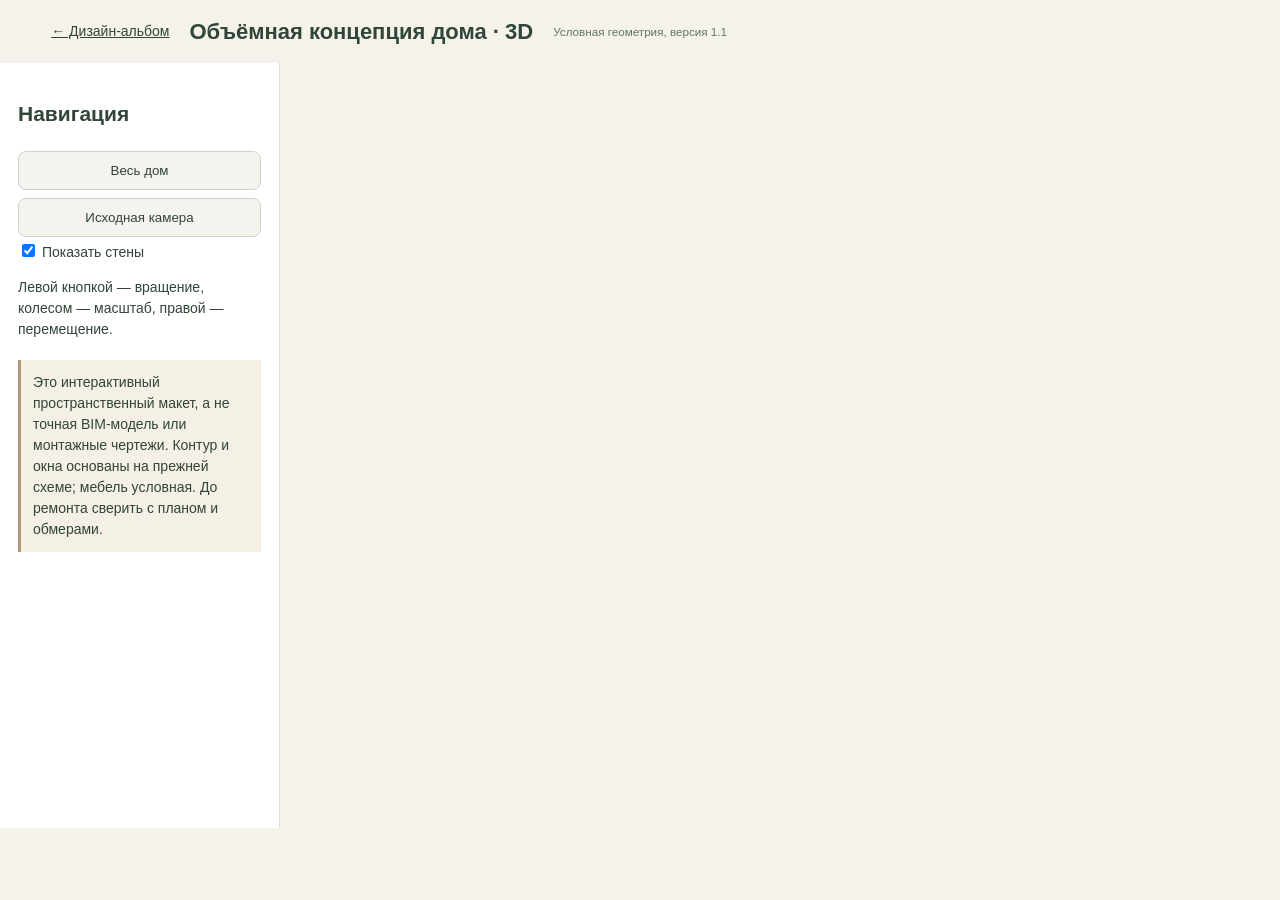
==== projects/ksyusha-ruslan/3d.html @ b3099843 "feat: introduce interactive conceptual 3D walkthrough" ====
<!doctype html><html lang="ru"><head><meta charset="utf-8"><meta name="viewport" content="width=device-width,initial-scale=1"><title>3D-макет · Ксюша и Руслан</title><style>body{margin:0;background:#f4f2eb;color:#314538;font:14px/1.5 Arial}header{display:flex;gap:20px;align-items:center;padding:15px 4%;flex-wrap:wrap}a{color:inherit}h1{font-size:22px;margin:0}main{display:grid;grid-template-columns:280px 1fr;min-height:85vh}aside{padding:18px;background:#fff;border-right:1px solid #d6ded6}button,select{background:#f4f4ef;color:#314538;padding:11px;border:1px solid #c9d4cb;border-radius:8px;cursor:pointer;margin:4px 0;width:100%}button.active{background:#345442;color:white}#viewport{width:100%;height:85vh;min-height:430px}small{color:#667568}.hint{padding:12px;border-left:3px solid #af987b;background:#f4f0e5;margin-top:20px}.rooms{display:grid;grid-template-columns:1fr 1fr;gap:7px}@media(max-width:700px){main{grid-template-columns:1fr}aside{order:2}#viewport{height:57vh;min-height:350px}}@media print{#viewport{height:450px}aside button{display:none}}</style></head><body><header><a href="./album.html">← Дизайн-альбом</a><h1>Объёмная концепция дома · 3D</h1><small>Условная геометрия, версия 1.1</small></header><main><aside><h2>Навигация</h2><div class="rooms" id="rooms"></div><button id="all">Весь дом</button><button id="reset">Исходная камера</button><label><input type="checkbox" id="walls" checked> Показать стены</label><p>Левой кнопкой — вращение, колесом — масштаб, правой — перемещение.</p><div class="hint">Это интерактивный пространственный макет, а не точная BIM-модель или монтажные чертежи. Контур и окна основаны на прежней схеме; мебель условная. До ремонта сверить с планом и обмерами.</div><p id="info"></p></aside><div id="viewport" role="img" aria-label="Интерактивная 3D-модель помещений"></div></main><script type="module" src="../../assets/house3d.js"></script></body></html>
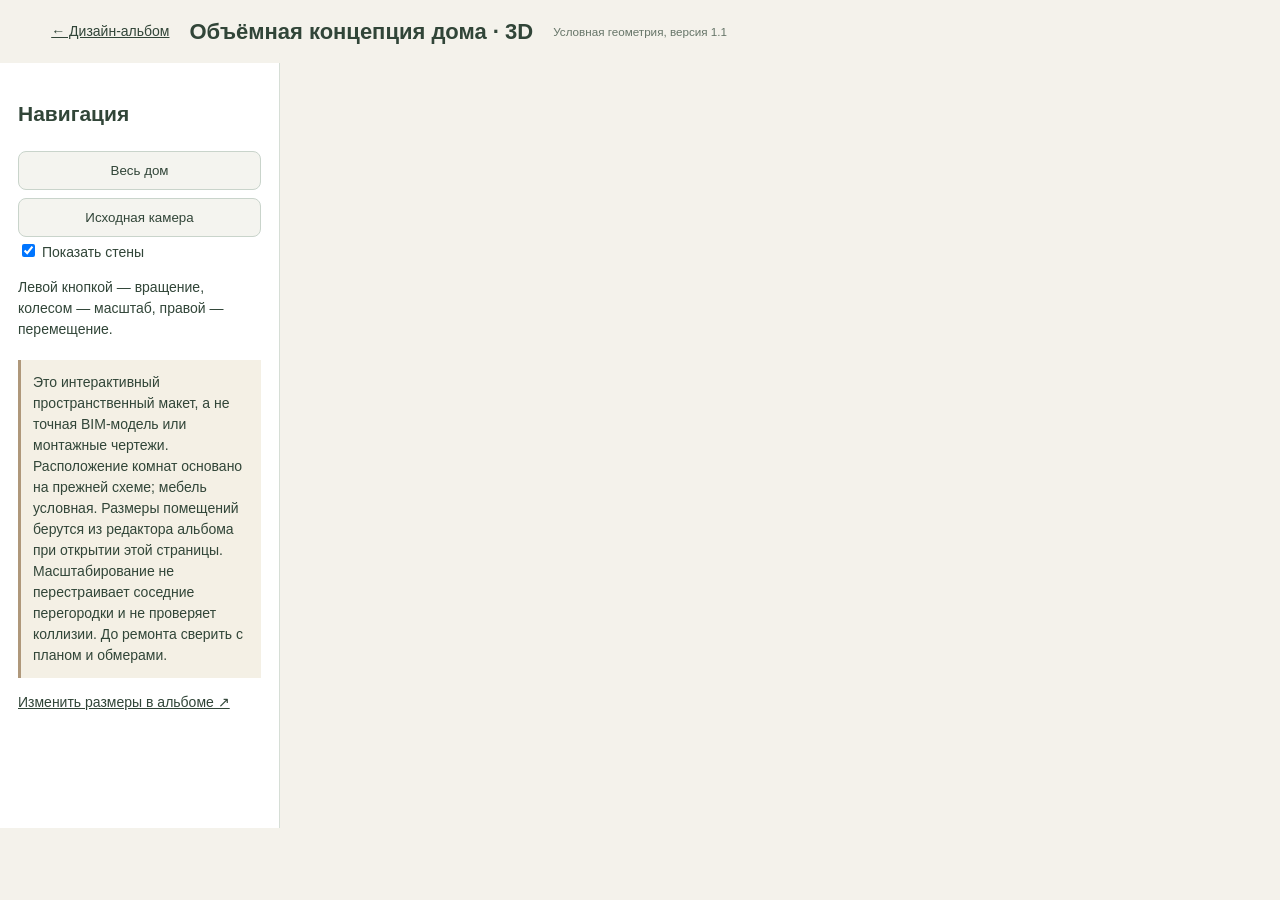
==== commit 4a61edce: "docs: clarify shared 3D geometry editing limits" ====
--- a/projects/ksyusha-ruslan/3d.html
+++ b/projects/ksyusha-ruslan/3d.html
@@ -1 +1 @@
-<!doctype html><html lang="ru"><head><meta charset="utf-8"><meta name="viewport" content="width=device-width,initial-scale=1"><title>3D-макет · Ксюша и Руслан</title><style>body{margin:0;background:#f4f2eb;color:#314538;font:14px/1.5 Arial}header{display:flex;gap:20px;align-items:center;padding:15px 4%;flex-wrap:wrap}a{color:inherit}h1{font-size:22px;margin:0}main{display:grid;grid-template-columns:280px 1fr;min-height:85vh}aside{padding:18px;background:#fff;border-right:1px solid #d6ded6}button,select{background:#f4f4ef;color:#314538;padding:11px;border:1px solid #c9d4cb;border-radius:8px;cursor:pointer;margin:4px 0;width:100%}button.active{background:#345442;color:white}#viewport{width:100%;height:85vh;min-height:430px}small{color:#667568}.hint{padding:12px;border-left:3px solid #af987b;background:#f4f0e5;margin-top:20px}.rooms{display:grid;grid-template-columns:1fr 1fr;gap:7px}@media(max-width:700px){main{grid-template-columns:1fr}aside{order:2}#viewport{height:57vh;min-height:350px}}@media print{#viewport{height:450px}aside button{display:none}}</style></head><body><header><a href="./album.html">← Дизайн-альбом</a><h1>Объёмная концепция дома · 3D</h1><small>Условная геометрия, версия 1.1</small></header><main><aside><h2>Навигация</h2><div class="rooms" id="rooms"></div><button id="all">Весь дом</button><button id="reset">Исходная камера</button><label><input type="checkbox" id="walls" checked> Показать стены</label><p>Левой кнопкой — вращение, колесом — масштаб, правой — перемещение.</p><div class="hint">Это интерактивный пространственный макет, а не точная BIM-модель или монтажные чертежи. Контур и окна основаны на прежней схеме; мебель условная. До ремонта сверить с планом и обмерами.</div><p id="info"></p></aside><div id="viewport" role="img" aria-label="Интерактивная 3D-модель помещений"></div></main><script type="module" src="../../assets/house3d.js"></script></body></html>+<!doctype html><html lang="ru"><head><meta charset="utf-8"><meta name="viewport" content="width=device-width,initial-scale=1"><title>3D-макет · Ксюша и Руслан</title><style>body{margin:0;background:#f4f2eb;color:#314538;font:14px/1.5 Arial}header{display:flex;gap:20px;align-items:center;padding:15px 4%;flex-wrap:wrap}a{color:inherit}h1{font-size:22px;margin:0}main{display:grid;grid-template-columns:280px 1fr;min-height:85vh}aside{padding:18px;background:#fff;border-right:1px solid #d6ded6}button,select{background:#f4f4ef;color:#314538;padding:11px;border:1px solid #c9d4cb;border-radius:8px;cursor:pointer;margin:4px 0;width:100%}button.active{background:#345442;color:white}#viewport{width:100%;height:85vh;min-height:430px}small{color:#667568}.hint{padding:12px;border-left:3px solid #af987b;background:#f4f0e5;margin-top:20px}.rooms{display:grid;grid-template-columns:1fr 1fr;gap:7px}@media(max-width:700px){main{grid-template-columns:1fr}aside{order:2}#viewport{height:57vh;min-height:350px}}@media print{#viewport{height:450px}aside button{display:none}}</style></head><body><header><a href="./album.html">← Дизайн-альбом</a><h1>Объёмная концепция дома · 3D</h1><small>Условная геометрия, версия 1.1</small></header><main><aside><h2>Навигация</h2><div class="rooms" id="rooms"></div><button id="all">Весь дом</button><button id="reset">Исходная камера</button><label><input type="checkbox" id="walls" checked> Показать стены</label><p>Левой кнопкой — вращение, колесом — масштаб, правой — перемещение.</p><div class="hint">Это интерактивный пространственный макет, а не точная BIM-модель или монтажные чертежи. Расположение комнат основано на прежней схеме; мебель условная. Размеры помещений берутся из редактора альбома при открытии этой страницы. Масштабирование не перестраивает соседние перегородки и не проверяет коллизии. До ремонта сверить с планом и обмерами.</div><p id="info"></p><p><a href="album.html">Изменить размеры в альбоме ↗</a></p></aside><div id="viewport" role="img" aria-label="Интерактивная 3D-модель помещений"></div></main><script type="module" src="../../assets/house3d.js"></script></body></html>
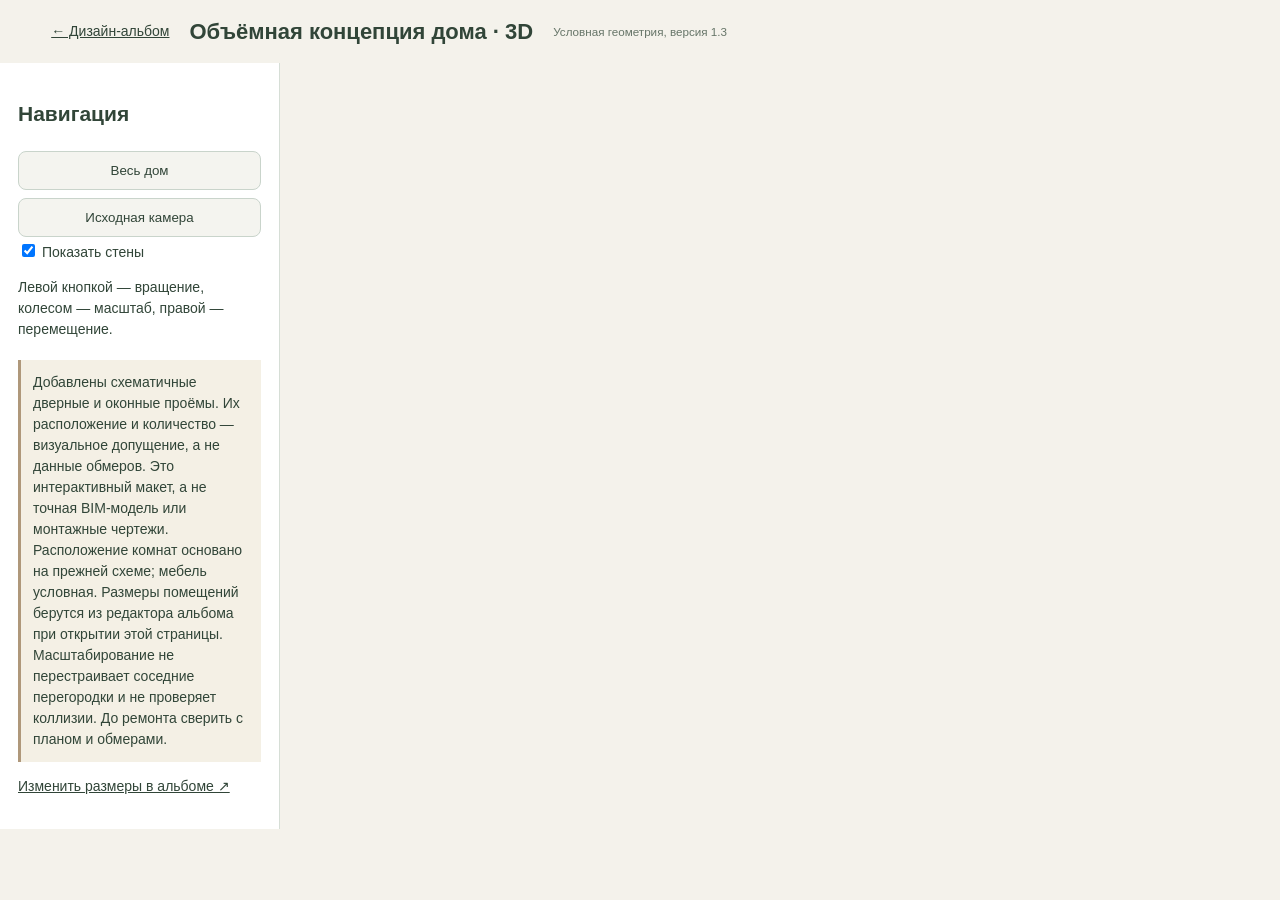
==== commit f5961228: "docs: mark 3D door and window placement as illustrative" ====
--- a/projects/ksyusha-ruslan/3d.html
+++ b/projects/ksyusha-ruslan/3d.html
@@ -1 +1 @@
-<!doctype html><html lang="ru"><head><meta charset="utf-8"><meta name="viewport" content="width=device-width,initial-scale=1"><title>3D-макет · Ксюша и Руслан</title><style>body{margin:0;background:#f4f2eb;color:#314538;font:14px/1.5 Arial}header{display:flex;gap:20px;align-items:center;padding:15px 4%;flex-wrap:wrap}a{color:inherit}h1{font-size:22px;margin:0}main{display:grid;grid-template-columns:280px 1fr;min-height:85vh}aside{padding:18px;background:#fff;border-right:1px solid #d6ded6}button,select{background:#f4f4ef;color:#314538;padding:11px;border:1px solid #c9d4cb;border-radius:8px;cursor:pointer;margin:4px 0;width:100%}button.active{background:#345442;color:white}#viewport{width:100%;height:85vh;min-height:430px}small{color:#667568}.hint{padding:12px;border-left:3px solid #af987b;background:#f4f0e5;margin-top:20px}.rooms{display:grid;grid-template-columns:1fr 1fr;gap:7px}@media(max-width:700px){main{grid-template-columns:1fr}aside{order:2}#viewport{height:57vh;min-height:350px}}@media print{#viewport{height:450px}aside button{display:none}}</style></head><body><header><a href="./album.html">← Дизайн-альбом</a><h1>Объёмная концепция дома · 3D</h1><small>Условная геометрия, версия 1.1</small></header><main><aside><h2>Навигация</h2><div class="rooms" id="rooms"></div><button id="all">Весь дом</button><button id="reset">Исходная камера</button><label><input type="checkbox" id="walls" checked> Показать стены</label><p>Левой кнопкой — вращение, колесом — масштаб, правой — перемещение.</p><div class="hint">Это интерактивный пространственный макет, а не точная BIM-модель или монтажные чертежи. Расположение комнат основано на прежней схеме; мебель условная. Размеры помещений берутся из редактора альбома при открытии этой страницы. Масштабирование не перестраивает соседние перегородки и не проверяет коллизии. До ремонта сверить с планом и обмерами.</div><p id="info"></p><p><a href="album.html">Изменить размеры в альбоме ↗</a></p></aside><div id="viewport" role="img" aria-label="Интерактивная 3D-модель помещений"></div></main><script type="module" src="../../assets/house3d.js"></script></body></html>+<!doctype html><html lang="ru"><head><meta charset="utf-8"><meta name="viewport" content="width=device-width,initial-scale=1"><title>3D-макет · Ксюша и Руслан</title><style>body{margin:0;background:#f4f2eb;color:#314538;font:14px/1.5 Arial}header{display:flex;gap:20px;align-items:center;padding:15px 4%;flex-wrap:wrap}a{color:inherit}h1{font-size:22px;margin:0}main{display:grid;grid-template-columns:280px 1fr;min-height:85vh}aside{padding:18px;background:#fff;border-right:1px solid #d6ded6}button,select{background:#f4f4ef;color:#314538;padding:11px;border:1px solid #c9d4cb;border-radius:8px;cursor:pointer;margin:4px 0;width:100%}button.active{background:#345442;color:white}#viewport{width:100%;height:85vh;min-height:430px}small{color:#667568}.hint{padding:12px;border-left:3px solid #af987b;background:#f4f0e5;margin-top:20px}.rooms{display:grid;grid-template-columns:1fr 1fr;gap:7px}@media(max-width:700px){main{grid-template-columns:1fr}aside{order:2}#viewport{height:57vh;min-height:350px}}@media print{#viewport{height:450px}aside button{display:none}}</style></head><body><header><a href="./album.html">← Дизайн-альбом</a><h1>Объёмная концепция дома · 3D</h1><small>Условная геометрия, версия 1.3</small></header><main><aside><h2>Навигация</h2><div class="rooms" id="rooms"></div><button id="all">Весь дом</button><button id="reset">Исходная камера</button><label><input type="checkbox" id="walls" checked> Показать стены</label><p>Левой кнопкой — вращение, колесом — масштаб, правой — перемещение.</p><div class="hint">Добавлены схематичные дверные и оконные проёмы. Их расположение и количество — визуальное допущение, а не данные обмеров. Это интерактивный макет, а не точная BIM-модель или монтажные чертежи. Расположение комнат основано на прежней схеме; мебель условная. Размеры помещений берутся из редактора альбома при открытии этой страницы. Масштабирование не перестраивает соседние перегородки и не проверяет коллизии. До ремонта сверить с планом и обмерами.</div><p id="info"></p><p><a href="album.html">Изменить размеры в альбоме ↗</a></p></aside><div id="viewport" role="img" aria-label="Интерактивная 3D-модель помещений"></div></main><script type="module" src="../../assets/house3d.js"></script></body></html>
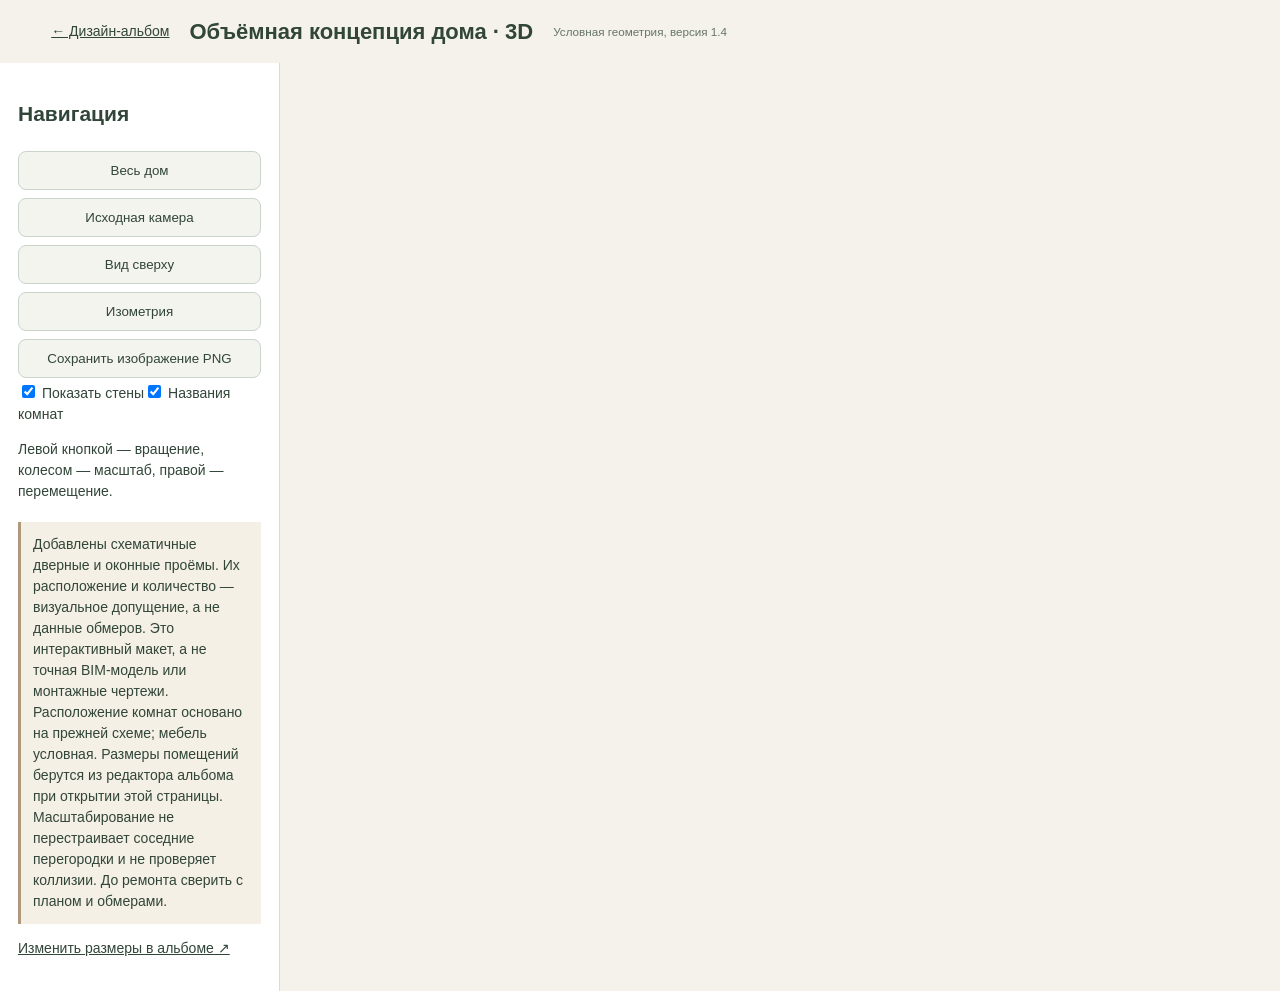
==== commit 1f6ff55d: "feat: camera presets, PNG export and room labels controls" ====
--- a/projects/ksyusha-ruslan/3d.html
+++ b/projects/ksyusha-ruslan/3d.html
@@ -1 +1 @@
-<!doctype html><html lang="ru"><head><meta charset="utf-8"><meta name="viewport" content="width=device-width,initial-scale=1"><title>3D-макет · Ксюша и Руслан</title><style>body{margin:0;background:#f4f2eb;color:#314538;font:14px/1.5 Arial}header{display:flex;gap:20px;align-items:center;padding:15px 4%;flex-wrap:wrap}a{color:inherit}h1{font-size:22px;margin:0}main{display:grid;grid-template-columns:280px 1fr;min-height:85vh}aside{padding:18px;background:#fff;border-right:1px solid #d6ded6}button,select{background:#f4f4ef;color:#314538;padding:11px;border:1px solid #c9d4cb;border-radius:8px;cursor:pointer;margin:4px 0;width:100%}button.active{background:#345442;color:white}#viewport{width:100%;height:85vh;min-height:430px}small{color:#667568}.hint{padding:12px;border-left:3px solid #af987b;background:#f4f0e5;margin-top:20px}.rooms{display:grid;grid-template-columns:1fr 1fr;gap:7px}@media(max-width:700px){main{grid-template-columns:1fr}aside{order:2}#viewport{height:57vh;min-height:350px}}@media print{#viewport{height:450px}aside button{display:none}}</style></head><body><header><a href="./album.html">← Дизайн-альбом</a><h1>Объёмная концепция дома · 3D</h1><small>Условная геометрия, версия 1.3</small></header><main><aside><h2>Навигация</h2><div class="rooms" id="rooms"></div><button id="all">Весь дом</button><button id="reset">Исходная камера</button><label><input type="checkbox" id="walls" checked> Показать стены</label><p>Левой кнопкой — вращение, колесом — масштаб, правой — перемещение.</p><div class="hint">Добавлены схематичные дверные и оконные проёмы. Их расположение и количество — визуальное допущение, а не данные обмеров. Это интерактивный макет, а не точная BIM-модель или монтажные чертежи. Расположение комнат основано на прежней схеме; мебель условная. Размеры помещений берутся из редактора альбома при открытии этой страницы. Масштабирование не перестраивает соседние перегородки и не проверяет коллизии. До ремонта сверить с планом и обмерами.</div><p id="info"></p><p><a href="album.html">Изменить размеры в альбоме ↗</a></p></aside><div id="viewport" role="img" aria-label="Интерактивная 3D-модель помещений"></div></main><script type="module" src="../../assets/house3d.js"></script></body></html>+<!doctype html><html lang="ru"><head><meta charset="utf-8"><meta name="viewport" content="width=device-width,initial-scale=1"><title>3D-макет · Ксюша и Руслан</title><style>body{margin:0;background:#f4f2eb;color:#314538;font:14px/1.5 Arial}header{display:flex;gap:20px;align-items:center;padding:15px 4%;flex-wrap:wrap}a{color:inherit}h1{font-size:22px;margin:0}main{display:grid;grid-template-columns:280px 1fr;min-height:85vh}aside{padding:18px;background:#fff;border-right:1px solid #d6ded6}button,select{background:#f4f4ef;color:#314538;padding:11px;border:1px solid #c9d4cb;border-radius:8px;cursor:pointer;margin:4px 0;width:100%}button.active{background:#345442;color:white}#viewport{width:100%;height:85vh;min-height:430px}small{color:#667568}.hint{padding:12px;border-left:3px solid #af987b;background:#f4f0e5;margin-top:20px}.rooms{display:grid;grid-template-columns:1fr 1fr;gap:7px}@media(max-width:700px){main{grid-template-columns:1fr}aside{order:2}#viewport{height:57vh;min-height:350px}}@media print{#viewport{height:450px}aside button{display:none}} .room-label{position:absolute;pointer-events:none;color:#264437;font:bold 11px Arial;background:#ffffffd9;border:1px solid #d4ddd5;border-radius:6px;padding:4px 6px;white-space:nowrap}#viewport{position:relative}#viewport canvas{display:block}</style></head><body><header><a href="./album.html">← Дизайн-альбом</a><h1>Объёмная концепция дома · 3D</h1><small>Условная геометрия, версия 1.4</small></header><main><aside><h2>Навигация</h2><div class="rooms" id="rooms"></div><button id="all">Весь дом</button><button id="reset">Исходная камера</button><button id="top">Вид сверху</button><button id="perspective">Изометрия</button><button id="capture">Сохранить изображение PNG</button><label><input type="checkbox" id="walls" checked> Показать стены</label><label><input type="checkbox" id="labels" checked> Названия комнат</label><p>Левой кнопкой — вращение, колесом — масштаб, правой — перемещение.</p><div class="hint">Добавлены схематичные дверные и оконные проёмы. Их расположение и количество — визуальное допущение, а не данные обмеров. Это интерактивный макет, а не точная BIM-модель или монтажные чертежи. Расположение комнат основано на прежней схеме; мебель условная. Размеры помещений берутся из редактора альбома при открытии этой страницы. Масштабирование не перестраивает соседние перегородки и не проверяет коллизии. До ремонта сверить с планом и обмерами.</div><p id="info"></p><p><a href="album.html">Изменить размеры в альбоме ↗</a></p></aside><div id="viewport" role="img" aria-label="Интерактивная 3D-модель помещений"></div></main><script type="module" src="../../assets/house3d.js"></script></body></html>
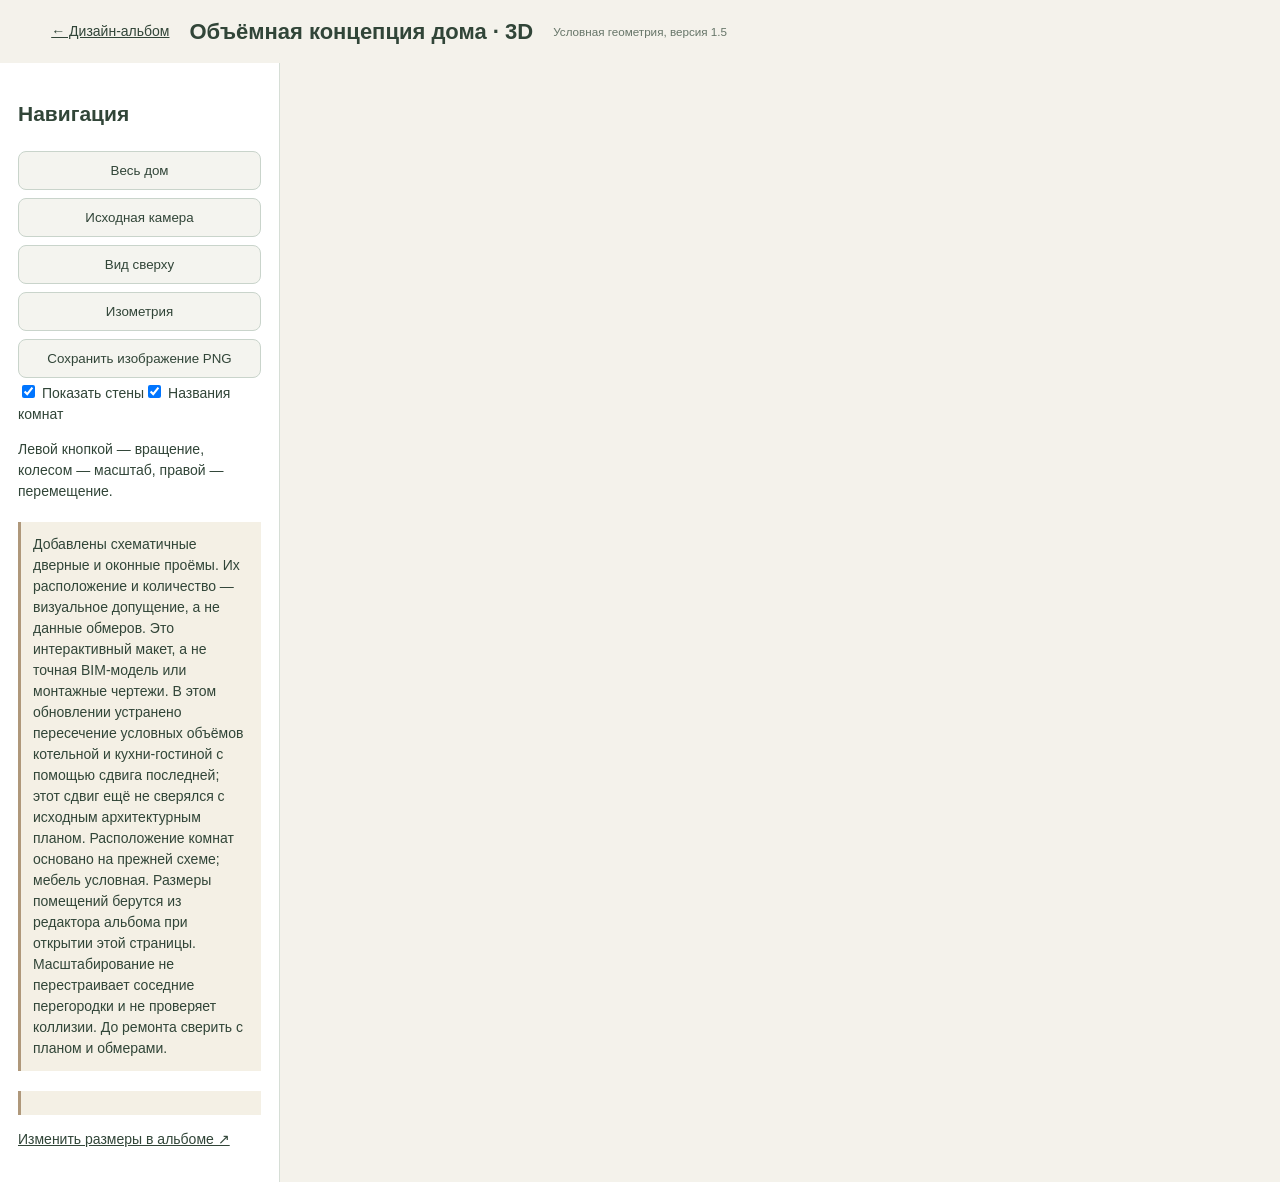
==== commit 45a05898: "feat: display geometric collision report and transparent 1.5 model limitations" ====
--- a/projects/ksyusha-ruslan/3d.html
+++ b/projects/ksyusha-ruslan/3d.html
@@ -1 +1 @@
-<!doctype html><html lang="ru"><head><meta charset="utf-8"><meta name="viewport" content="width=device-width,initial-scale=1"><title>3D-макет · Ксюша и Руслан</title><style>body{margin:0;background:#f4f2eb;color:#314538;font:14px/1.5 Arial}header{display:flex;gap:20px;align-items:center;padding:15px 4%;flex-wrap:wrap}a{color:inherit}h1{font-size:22px;margin:0}main{display:grid;grid-template-columns:280px 1fr;min-height:85vh}aside{padding:18px;background:#fff;border-right:1px solid #d6ded6}button,select{background:#f4f4ef;color:#314538;padding:11px;border:1px solid #c9d4cb;border-radius:8px;cursor:pointer;margin:4px 0;width:100%}button.active{background:#345442;color:white}#viewport{width:100%;height:85vh;min-height:430px}small{color:#667568}.hint{padding:12px;border-left:3px solid #af987b;background:#f4f0e5;margin-top:20px}.rooms{display:grid;grid-template-columns:1fr 1fr;gap:7px}@media(max-width:700px){main{grid-template-columns:1fr}aside{order:2}#viewport{height:57vh;min-height:350px}}@media print{#viewport{height:450px}aside button{display:none}} .room-label{position:absolute;pointer-events:none;color:#264437;font:bold 11px Arial;background:#ffffffd9;border:1px solid #d4ddd5;border-radius:6px;padding:4px 6px;white-space:nowrap}#viewport{position:relative}#viewport canvas{display:block}</style></head><body><header><a href="./album.html">← Дизайн-альбом</a><h1>Объёмная концепция дома · 3D</h1><small>Условная геометрия, версия 1.4</small></header><main><aside><h2>Навигация</h2><div class="rooms" id="rooms"></div><button id="all">Весь дом</button><button id="reset">Исходная камера</button><button id="top">Вид сверху</button><button id="perspective">Изометрия</button><button id="capture">Сохранить изображение PNG</button><label><input type="checkbox" id="walls" checked> Показать стены</label><label><input type="checkbox" id="labels" checked> Названия комнат</label><p>Левой кнопкой — вращение, колесом — масштаб, правой — перемещение.</p><div class="hint">Добавлены схематичные дверные и оконные проёмы. Их расположение и количество — визуальное допущение, а не данные обмеров. Это интерактивный макет, а не точная BIM-модель или монтажные чертежи. Расположение комнат основано на прежней схеме; мебель условная. Размеры помещений берутся из редактора альбома при открытии этой страницы. Масштабирование не перестраивает соседние перегородки и не проверяет коллизии. До ремонта сверить с планом и обмерами.</div><p id="info"></p><p><a href="album.html">Изменить размеры в альбоме ↗</a></p></aside><div id="viewport" role="img" aria-label="Интерактивная 3D-модель помещений"></div></main><script type="module" src="../../assets/house3d.js"></script></body></html>+<!doctype html><html lang="ru"><head><meta charset="utf-8"><meta name="viewport" content="width=device-width,initial-scale=1"><title>3D-макет · Ксюша и Руслан</title><style>body{margin:0;background:#f4f2eb;color:#314538;font:14px/1.5 Arial}header{display:flex;gap:20px;align-items:center;padding:15px 4%;flex-wrap:wrap}a{color:inherit}h1{font-size:22px;margin:0}main{display:grid;grid-template-columns:280px 1fr;min-height:85vh}aside{padding:18px;background:#fff;border-right:1px solid #d6ded6}button,select{background:#f4f4ef;color:#314538;padding:11px;border:1px solid #c9d4cb;border-radius:8px;cursor:pointer;margin:4px 0;width:100%}button.active{background:#345442;color:white}#viewport{width:100%;height:85vh;min-height:430px}small{color:#667568}.hint{padding:12px;border-left:3px solid #af987b;background:#f4f0e5;margin-top:20px}.rooms{display:grid;grid-template-columns:1fr 1fr;gap:7px}@media(max-width:700px){main{grid-template-columns:1fr}aside{order:2}#viewport{height:57vh;min-height:350px}}@media print{#viewport{height:450px}aside button{display:none}} .room-label{position:absolute;pointer-events:none;color:#264437;font:bold 11px Arial;background:#ffffffd9;border:1px solid #d4ddd5;border-radius:6px;padding:4px 6px;white-space:nowrap}#viewport{position:relative}#viewport canvas{display:block}</style></head><body><header><a href="./album.html">← Дизайн-альбом</a><h1>Объёмная концепция дома · 3D</h1><small>Условная геометрия, версия 1.5</small></header><main><aside><h2>Навигация</h2><div class="rooms" id="rooms"></div><button id="all">Весь дом</button><button id="reset">Исходная камера</button><button id="top">Вид сверху</button><button id="perspective">Изометрия</button><button id="capture">Сохранить изображение PNG</button><label><input type="checkbox" id="walls" checked> Показать стены</label><label><input type="checkbox" id="labels" checked> Названия комнат</label><p>Левой кнопкой — вращение, колесом — масштаб, правой — перемещение.</p><div class="hint">Добавлены схематичные дверные и оконные проёмы. Их расположение и количество — визуальное допущение, а не данные обмеров. Это интерактивный макет, а не точная BIM-модель или монтажные чертежи. В этом обновлении устранено пересечение условных объёмов котельной и кухни-гостиной с помощью сдвига последней; этот сдвиг ещё не сверялся с исходным архитектурным планом. Расположение комнат основано на прежней схеме; мебель условная. Размеры помещений берутся из редактора альбома при открытии этой страницы. Масштабирование не перестраивает соседние перегородки и не проверяет коллизии. До ремонта сверить с планом и обмерами.</div><p id="info"></p><p class="hint" id="layout-warning" role="status" aria-live="polite"></p><p><a href="album.html">Изменить размеры в альбоме ↗</a></p></aside><div id="viewport" role="img" aria-label="Интерактивная 3D-модель помещений"></div></main><script type="module" src="../../assets/house3d.js"></script></body></html>
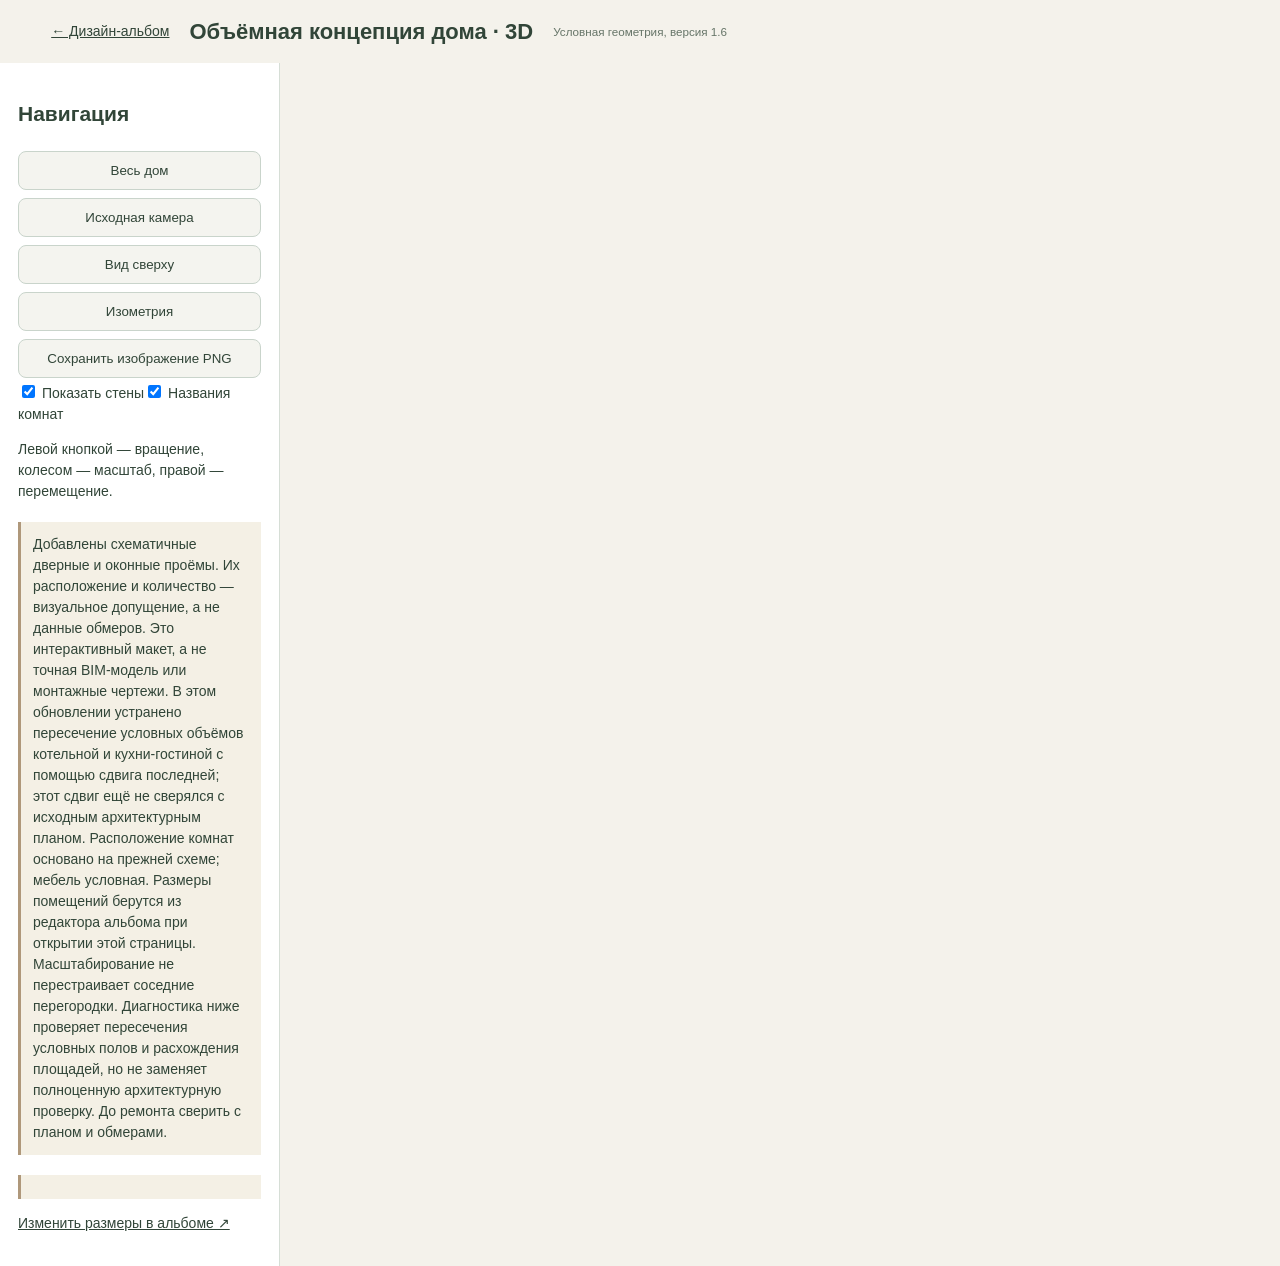
==== commit 8f667a1d: "docs: explain footprint audit in 3D version 1.6" ====
--- a/projects/ksyusha-ruslan/3d.html
+++ b/projects/ksyusha-ruslan/3d.html
@@ -1 +1 @@
-<!doctype html><html lang="ru"><head><meta charset="utf-8"><meta name="viewport" content="width=device-width,initial-scale=1"><title>3D-макет · Ксюша и Руслан</title><style>body{margin:0;background:#f4f2eb;color:#314538;font:14px/1.5 Arial}header{display:flex;gap:20px;align-items:center;padding:15px 4%;flex-wrap:wrap}a{color:inherit}h1{font-size:22px;margin:0}main{display:grid;grid-template-columns:280px 1fr;min-height:85vh}aside{padding:18px;background:#fff;border-right:1px solid #d6ded6}button,select{background:#f4f4ef;color:#314538;padding:11px;border:1px solid #c9d4cb;border-radius:8px;cursor:pointer;margin:4px 0;width:100%}button.active{background:#345442;color:white}#viewport{width:100%;height:85vh;min-height:430px}small{color:#667568}.hint{padding:12px;border-left:3px solid #af987b;background:#f4f0e5;margin-top:20px}.rooms{display:grid;grid-template-columns:1fr 1fr;gap:7px}@media(max-width:700px){main{grid-template-columns:1fr}aside{order:2}#viewport{height:57vh;min-height:350px}}@media print{#viewport{height:450px}aside button{display:none}} .room-label{position:absolute;pointer-events:none;color:#264437;font:bold 11px Arial;background:#ffffffd9;border:1px solid #d4ddd5;border-radius:6px;padding:4px 6px;white-space:nowrap}#viewport{position:relative}#viewport canvas{display:block}</style></head><body><header><a href="./album.html">← Дизайн-альбом</a><h1>Объёмная концепция дома · 3D</h1><small>Условная геометрия, версия 1.5</small></header><main><aside><h2>Навигация</h2><div class="rooms" id="rooms"></div><button id="all">Весь дом</button><button id="reset">Исходная камера</button><button id="top">Вид сверху</button><button id="perspective">Изометрия</button><button id="capture">Сохранить изображение PNG</button><label><input type="checkbox" id="walls" checked> Показать стены</label><label><input type="checkbox" id="labels" checked> Названия комнат</label><p>Левой кнопкой — вращение, колесом — масштаб, правой — перемещение.</p><div class="hint">Добавлены схематичные дверные и оконные проёмы. Их расположение и количество — визуальное допущение, а не данные обмеров. Это интерактивный макет, а не точная BIM-модель или монтажные чертежи. В этом обновлении устранено пересечение условных объёмов котельной и кухни-гостиной с помощью сдвига последней; этот сдвиг ещё не сверялся с исходным архитектурным планом. Расположение комнат основано на прежней схеме; мебель условная. Размеры помещений берутся из редактора альбома при открытии этой страницы. Масштабирование не перестраивает соседние перегородки и не проверяет коллизии. До ремонта сверить с планом и обмерами.</div><p id="info"></p><p class="hint" id="layout-warning" role="status" aria-live="polite"></p><p><a href="album.html">Изменить размеры в альбоме ↗</a></p></aside><div id="viewport" role="img" aria-label="Интерактивная 3D-модель помещений"></div></main><script type="module" src="../../assets/house3d.js"></script></body></html>+<!doctype html><html lang="ru"><head><meta charset="utf-8"><meta name="viewport" content="width=device-width,initial-scale=1"><title>3D-макет · Ксюша и Руслан</title><style>body{margin:0;background:#f4f2eb;color:#314538;font:14px/1.5 Arial}header{display:flex;gap:20px;align-items:center;padding:15px 4%;flex-wrap:wrap}a{color:inherit}h1{font-size:22px;margin:0}main{display:grid;grid-template-columns:280px 1fr;min-height:85vh}aside{padding:18px;background:#fff;border-right:1px solid #d6ded6}button,select{background:#f4f4ef;color:#314538;padding:11px;border:1px solid #c9d4cb;border-radius:8px;cursor:pointer;margin:4px 0;width:100%}button.active{background:#345442;color:white}#viewport{width:100%;height:85vh;min-height:430px}small{color:#667568}.hint{padding:12px;border-left:3px solid #af987b;background:#f4f0e5;margin-top:20px}.rooms{display:grid;grid-template-columns:1fr 1fr;gap:7px}@media(max-width:700px){main{grid-template-columns:1fr}aside{order:2}#viewport{height:57vh;min-height:350px}}@media print{#viewport{height:450px}aside button{display:none}} .room-label{position:absolute;pointer-events:none;color:#264437;font:bold 11px Arial;background:#ffffffd9;border:1px solid #d4ddd5;border-radius:6px;padding:4px 6px;white-space:nowrap}#viewport{position:relative}#viewport canvas{display:block}</style></head><body><header><a href="./album.html">← Дизайн-альбом</a><h1>Объёмная концепция дома · 3D</h1><small>Условная геометрия, версия 1.6</small></header><main><aside><h2>Навигация</h2><div class="rooms" id="rooms"></div><button id="all">Весь дом</button><button id="reset">Исходная камера</button><button id="top">Вид сверху</button><button id="perspective">Изометрия</button><button id="capture">Сохранить изображение PNG</button><label><input type="checkbox" id="walls" checked> Показать стены</label><label><input type="checkbox" id="labels" checked> Названия комнат</label><p>Левой кнопкой — вращение, колесом — масштаб, правой — перемещение.</p><div class="hint">Добавлены схематичные дверные и оконные проёмы. Их расположение и количество — визуальное допущение, а не данные обмеров. Это интерактивный макет, а не точная BIM-модель или монтажные чертежи. В этом обновлении устранено пересечение условных объёмов котельной и кухни-гостиной с помощью сдвига последней; этот сдвиг ещё не сверялся с исходным архитектурным планом. Расположение комнат основано на прежней схеме; мебель условная. Размеры помещений берутся из редактора альбома при открытии этой страницы. Масштабирование не перестраивает соседние перегородки. Диагностика ниже проверяет пересечения условных полов и расхождения площадей, но не заменяет полноценную архитектурную проверку. До ремонта сверить с планом и обмерами.</div><p id="info"></p><p class="hint" id="layout-warning" role="status" aria-live="polite"></p><p><a href="album.html">Изменить размеры в альбоме ↗</a></p></aside><div id="viewport" role="img" aria-label="Интерактивная 3D-модель помещений"></div></main><script type="module" src="../../assets/house3d.js"></script></body></html>
